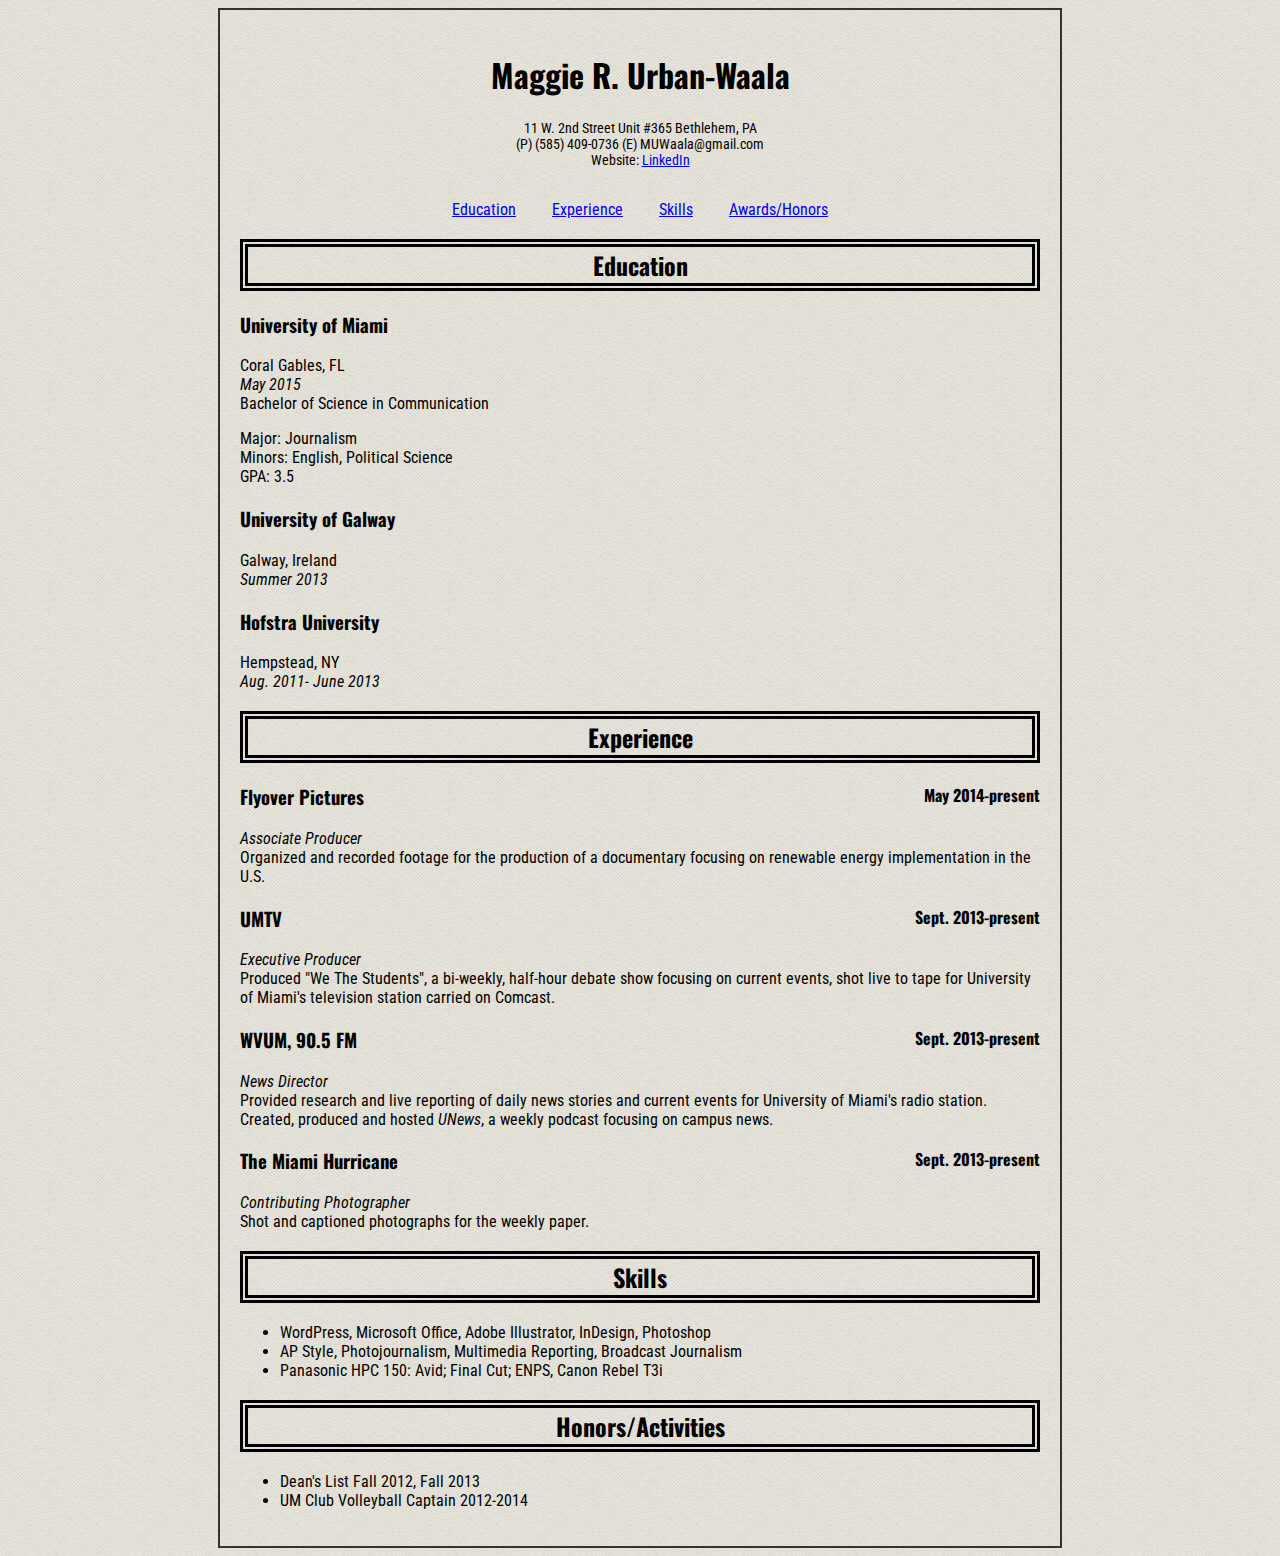
==== resume.html @ 4a463501 "initial commit" ====
<!DOCTYPE html>
<html>
  <head>
    <meta charset="UTF-8" />
    <title>Maggie Urban-Waala</title>
    <link href='http://fonts.googleapis.com/css?family=Roboto+Condensed' rel='stylesheet'>
    <link href='http://fonts.googleapis.com/css?family=Oswald' rel='stylesheet' type='text/css'>
    <link rel="stylesheet" href="css/resume.css">
    <link rel="stylesheet" media="screen" href="css/screen.css" />
    <link rel="stylesheet" media="print" href="css/print.css" />
  </head>

  <body>
    <div id="container">
    <header>
      <h1>Maggie R. Urban-Waala</h1>
    </header>
    <address>11 W. 2nd Street Unit #365 Bethlehem, PA<br> (P) (585) 409-0736 (E) MUWaala@gmail.com <br>
          Website: <a href="http://www.linkedin.com/in/murbanwaala/">LinkedIn</a></address>

    <nav>
      <ul>
        <li><a href="#education">Education</a></li>
        <li><a href="#experience">Experience</a></li>
        <li><a href="#skills">Skills</a></li>
        <li><a href="#awards-honors">Awards/Honors</a></li>
      </ul>
    </nav>

    <main>
        
      <section id="education">
          <h2>Education</h2>
          <article>
          <h3>University of Miami</h3> 
              <p>Coral Gables, FL</p>
              <p><em>May 2015</em></p>
              <p>Bachelor of Science in Communication</p>
              <ul>
                  <li>Major: Journalism</li>
                  <li>Minors: English, Political Science</li>
                  <li>GPA: 3.5</li>
              </ul>
          </article>
          
          <article>
          <h3>University of Galway</h3> 
              <p>Galway, Ireland</p>
              <p><em>Summer 2013</em></p>
          </article>
          
          <article>
          <h3>Hofstra University</h3> 
              <p>Hempstead, NY</p>
              <p><em>Aug. 2011- June 2013</em></p>
          </article>

      </section>

      <section id="experience">
          <h2>Experience</h2>
          <article>
          <h3>Flyover Pictures</h3> 
              <p><em>Associate Producer</em></p>
              <p><strong>May 2014-present</strong></p>
              <p>Organized and recorded footage for the production of a                   documentary focusing on renewable energy implementation in the U.S.
              </p>
          </article>
 
          <article>
            <h3>UMTV</h3>
              <p><em>Executive Producer</em></p>
              <p><strong>Sept. 2013-present</strong></p>
              <p>Produced "We The Students", a bi-weekly, half-hour debate show focusing on current events, shot live to tape for University of Miami's television station carried on Comcast.</p>
          </article>
          
          <article>
            <h3>WVUM, 90.5 FM</h3>  
              <p><strong>Sept. 2013-present</strong></p>
              <p><em>News Director</em></p>
              <p>Provided research and live reporting of daily news stories and current events for University of Miami's radio station. <br>Created, produced and hosted <em>UNews</em>, a weekly podcast focusing on campus news.
              </p>
          </article>

          <article>
            <h3>The Miami Hurricane</h3> 
              <p><strong>Sept. 2013-present</strong></p>
              <p><em>Contributing Photographer</em></p>
              <p>Shot and captioned photographs for the weekly paper.</p>
          </article>
        </section>
        
    <section id="skills">
        <h2>Skills</h2>
        <ul>
            <li>WordPress, Microsoft Office, Adobe Illustrator, InDesign, Photoshop
            </li>
            <li>AP Style, Photojournalism, Multimedia Reporting, Broadcast Journalism
            </li>
            <li>Panasonic HPC 150: Avid; Final Cut; ENPS, Canon Rebel T3i
            </li>
        </ul>
    </section>

    <section id="honors-activities">
      <h2>Honors/Activities</h2>

      <article>
        <ul>
          <li>Dean's List Fall 2012, Fall 2013</li>
          <li>UM Club Volleyball Captain 2012-2014</li>
        </ul>
    </article>
    </section>
    </main>
    </div>

  </body>
</html>
---- css/resume.css ----
body {
    font-family: 'Roboto Condensed', sans-serif;
    font-size: 16px;
    color: black;
    background-image: url(../images/bg.png);
}

#container {
    width: 800px;
    margin: 0 auto;
    padding: 20px;
    border: 2px solid #333;
}

nav > ul {
    list-style: none;
    margin: 0;
    margin-top: 32px;
    padding: 0;
    text-align: center;   
}

nav > ul > li {
    display: inline; 
    padding-left: 16px;
    padding-right: 16px;
}

h1, h2, h3 {
    font-family: 'Oswald', sans-serif;  
}

h2 {
    border: double black 8px;
    text-align: center;
}

h1, h2 {
    text-align: center;
}

address {
    text-align: center;
    font-size: 14px;
    font-style: normal;
}

article {
    position: relative;
    margin: 0 auto;
}

article p {
    margin: 0 auto;
}

article p > strong {
    position: absolute;
    top: 0;
    right: 0;
    font-family: 'Oswald', sans-serif;
}

#education ul {
    list-style: none;
    padding-left: 0;
}
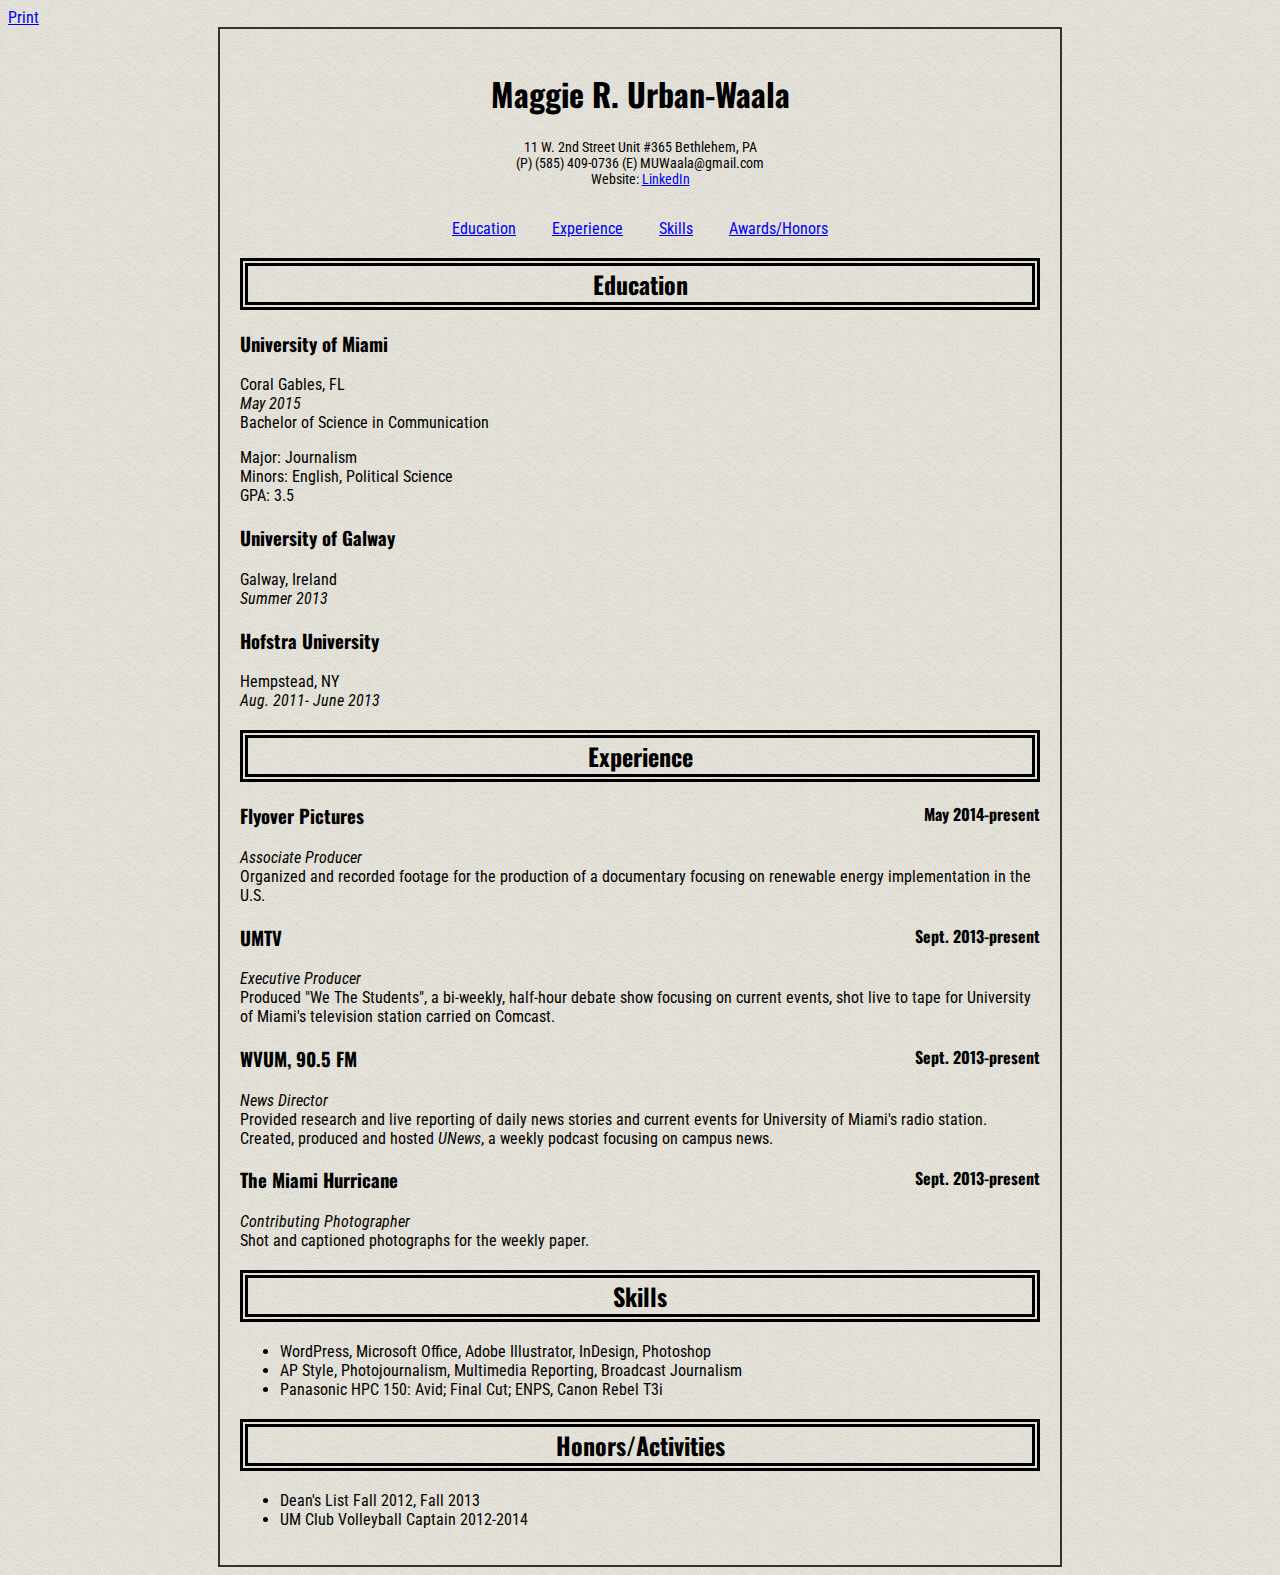
==== commit 92827bef: "added print style sheet" ====
--- a/resume.html
+++ b/resume.html
@@ -5,9 +5,12 @@
     <title>Maggie Urban-Waala</title>
     <link href='http://fonts.googleapis.com/css?family=Roboto+Condensed' rel='stylesheet'>
     <link href='http://fonts.googleapis.com/css?family=Oswald' rel='stylesheet' type='text/css'>
+    <link href='http://fonts.googleapis.com/css?family=Playfair+Display' rel='stylesheet' type='text/css'>
+    <link href='http://fonts.googleapis.com/css?family=Neuton:300' rel='stylesheet' type='text/css'>
     <link rel="stylesheet" href="css/resume.css">
     <link rel="stylesheet" media="screen" href="css/screen.css" />
     <link rel="stylesheet" media="print" href="css/print.css" />
+    <a href="javascript:window.print();">Print</a>
   </head>
 
   <body>
--- a/css/print.css
+++ b/css/print.css
@@ -0,0 +1,72 @@
+* {
+    color: black;
+    background: transparent;
+    font-size: 12 pt;
+}
+
+@page { 
+    margin: 0.5in; 
+}
+
+header nav, footer {
+    display: none;
+}
+
+a[href^="http://"]:after { 
+    content: " (" attr(href) ") "; 
+}
+
+body {
+    font-family: 'Playfair Display', serif;
+    color: black;
+}
+
+#container {
+    width: 800px;
+    margin: 0 auto;
+    padding: 20px;
+}
+
+nav {
+    display:  none;
+}
+
+h1, h2, h3 {
+    font-family: 'Neuton', serif;
+}
+
+h2 {
+    border: double black 8px;
+    text-align: center;
+}
+
+h1, h2 {
+    text-align: center;
+}
+
+address {
+    text-align: center;
+    font-size: 14px;
+    font-style: normal;
+}
+
+article {
+    position: relative;
+    margin: 0 auto;
+}
+
+article p {
+    margin: 0 auto;
+}
+
+article p > strong {
+    position: absolute;
+    top: 0;
+    right: 0;
+    font-family: 'Oswald', sans-serif;
+}
+
+#education ul {
+    list-style: none;
+    padding-left: 0;
+}
